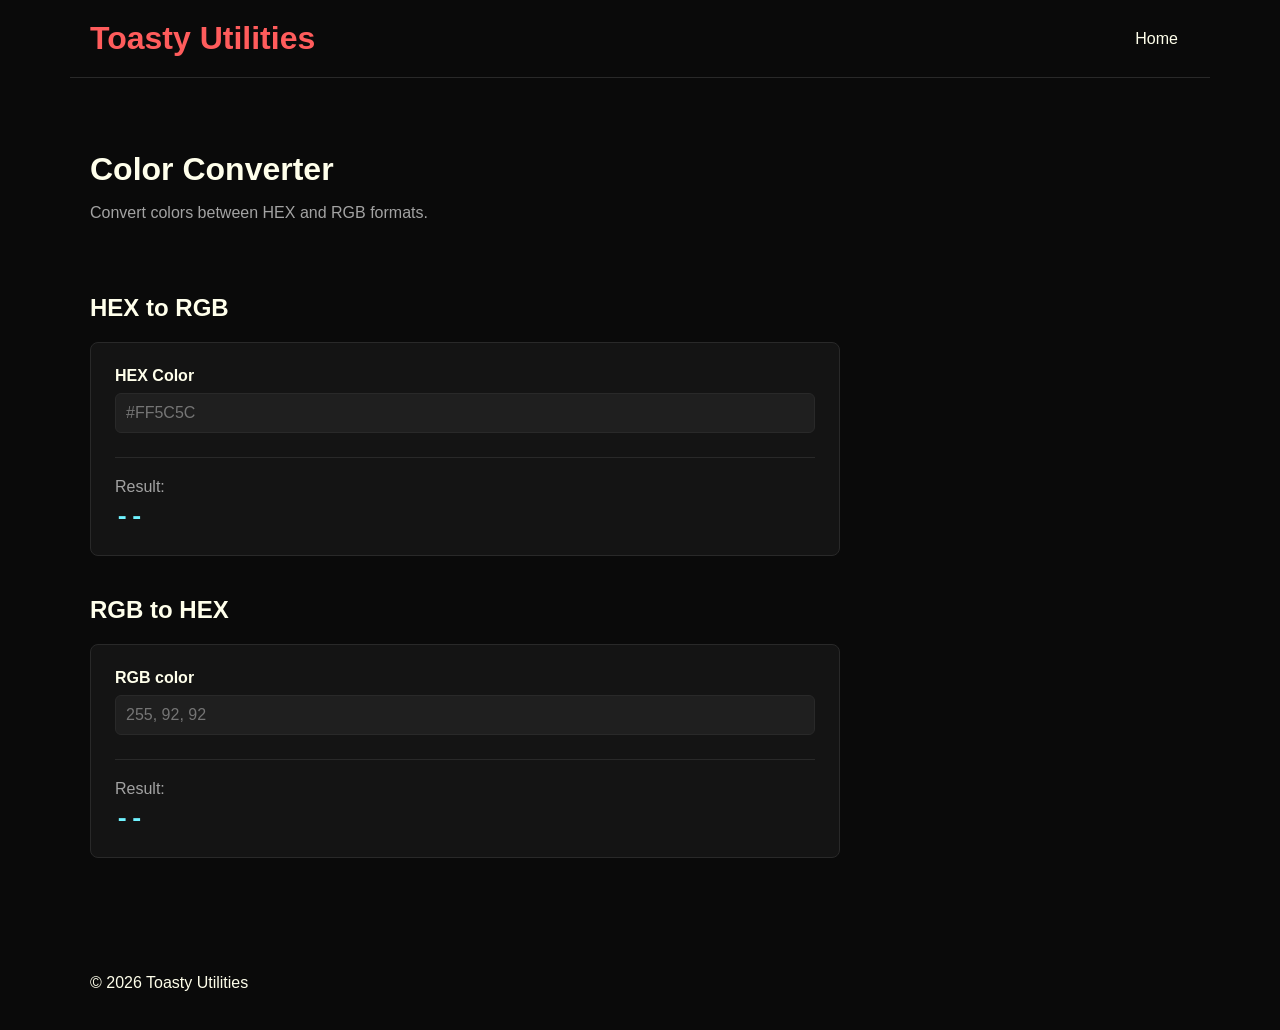
==== color-converter/index.html @ 2135c872 "Initial Toasty Utilities website" ====
<!DOCTYPE html>
<html lang="en">

<head>
  <meta charset="UTF-8">
  <meta name="viewport" content="width=device-width, initial-scale=1.0">

  <title>Color Converter - Toasty Utilities</title>

  <meta
    name="description"
    content="Convert color codes between HEX and RGB easily with Toasty Utilities."
  >

  <link rel="stylesheet" href="../style.css">
</head>

<body>
  
  <header>
    <h1>Toasty Utilities</h1>

    <nav>
      <a href="../">Home</a>
    </nav>
  </header>

  <main>

    <section>
      <h2>Color Converter</h2>

      <p>Convert colors between HEX and RGB formats.</p>
    </section>

    <section>
      <h2>HEX to RGB</h2>

      <div class="converter">

        <div class="converter-input">
          <label for="hex-input">HEX Color</label>
          <input type="text" id="hex-input" placeholder="#FF5C5C">
        </div>

        <div class="converter-result">
          <p>Result:</p>
          <output class="result" id="hex-result">--</output>
        </div>

      </div>

    </section>

    <section>
      <h2>RGB to HEX</h2>

      <div class="converter">

        <div class="converter-input">
          <label for="rgb-input">RGB color</label>
          <input type="text" id="rgb-input" placeholder="255, 92, 92">
        </div>

        <div class="converter-result">
          <p>Result:</p>
          <output class="result" id="rgb-result">--</output>
        </div>

      </div>

    </section>

  </main>

  <footer>
    <p>&copy; 2026 Toasty Utilities</p>
  </footer>

  <script src="script.js"></script>
</body>

</html>
---- style.css ----
:root {
  /* Accent Colors */
  --coral: #FF5C5C;
  --clay: #FFB65C;
  --yellow: #FAFF70;
  --mint: #88FF70;
  --aqua: #70F3FF;
  --horizon: #70A7FF;
  --periwinkle: #9785FF;
  --violet: #FF99FF;

  /* Dark Neutrals */
  --dark-onyx: #0A0A0A;
  --onyx: #141414;
  --carbon-black: #1F1F1F;
  --graphite: #292929;
  --iron-grey: #474747;
  --charcoal: #525252;

  /* Light / Text */
  --ivory: #FFFFEB;
  --text-muted: #A3A3A3;
}

body {
  margin: 0;
  background-color: var(--dark-onyx);
  color: var(--ivory);
  font-family: Helvetica, Arial, sans-serif;
}

header {
  max-width: 1100px;
  margin: 0 auto;
  padding: 20px;

  display: flex;
  align-items: center;
  justify-content: space-between;

  border-bottom: 1px solid var(--graphite);
}

header h1 {
  margin: 0;
  color: var(--coral);
  font-size: 2rem;
}

nav a {
  color: var(--ivory);
  text-decoration: none;
  font-size: 1rem;
  padding: 8px 12px;
}
nav a:hover {
  color: var(--coral);
}

main {
  max-width: 1100px;
  margin: 0 auto;
  padding: 40px 20px;
}

section {
  margin-bottom: 40px;
}
section:first-child {
  padding: 2rem 0;
}
section:first-child h2 {
  margin: 0 0 1rem;
  font-size: 2rem;
  line-height: 1.2;
}
section:first-child p {
  margin: 0;
  color: var(--text-muted);
  font-size: 1rem;
}

.tool-grid {
  display: grid;
  grid-template-columns: repeat(3, 1fr);
  gap: 16px;
}
.tool-card {
  display: block;
  padding: 20px;

  background-color: var(--onyx);
  border: 1px solid var(--graphite);
  border-radius: 8px;

  color: var(--ivory);
  text-decoration: none;

  transition: border-color 0.2s ease;
}
.tool-card h3 {
  margin: 0 0 0.5rem;
  font-size: 1.25rem;

  transition: color 0.2s ease;
}
.tool-card p {
  margin: 0;
  color: var(--text-muted);
  line-height: 1.5;
}

.tool-card--mint:hover {
  border-color: var(--mint);
}
.tool-card--mint:hover h3 {
  color: var(--mint)
}

.tool-card--aqua:hover {
  border-color: var(--aqua);
}
.tool-card--aqua:hover h3 {
  color: var(--aqua);
}

.tool-card--periwinkle:hover {
  border-color: var(--periwinkle);
}
.tool-card--periwinkle:hover h3 {
  color: var(--periwinkle);
}

.tool-card--violet:hover {
  border-color: var(--violet);
}
.tool-card--violet:hover h3 {
  color: var(--violet);
}

.tool-card--coral:hover {
  border-color: var(--coral);
}
.tool-card--coral:hover h3 {
  color: var(--coral);
}

footer {
  max-width: 1100px;
  margin: 0 auto;
  padding: 20px;
}


@media (max-width: 800px) {
  .tool-grid {
    grid-template-columns: repeat(2, 1fr);
  }
}
@media (max-width: 550px) {
  .tool-grid {
    grid-template-columns: 1fr;
  }

  main {
    padding: 30px 16px;
  }
}


.converter {
  max-width: 700px;
  padding: 24px;

  background-color: var(--onyx);
  border: 1px solid var(--graphite);
  border-radius: 8px;
}
.converter-input {
  margin-bottom: 20px;
}
.converter-input label {
  display: block;
  margin-bottom: 8px;

  color: var(--ivory);
  font-weight: bold;
}

.converter-input input,
.converter-input select {
  width: 100%;
  box-sizing: border-box;

  padding: 10px;

  background-color: var(--carbon-black);
  border: 1px solid var(--graphite);
  border-radius: 6px;

  color: var(--ivory);
  font-family: Helvetica, Arial, sans-serif;
  font-size: 1rem;
}
.converter-input input:focus,
.converter-input select:focus {
  outline: none;
  border-color: var(--aqua);
}

#generate-button {
  padding: 10px 16px;

  background-color: var(--aqua);
  border: none;
  border-radius: 6px;

  color: var(--dark-onyx);
  font-family: Helvetica, Arial, sans-serif;
  font-size: 1rem;
  font-weight: bold;

  cursor: pointer;
}
#generate-button:hover {
  background-color: var(--mint);
}

.converter-result {
  margin-top: 24px;
  padding-top: 20px;

  border-top: 1px solid var(--graphite);
}
.converter-result p {
  margin: 0 0 8px;

  color: var(--text-muted);
}

#result, .result {
  color: var(--aqua);
  font-family: "0xProto", monospace;
  font-size: 1.5rem;
  font-weight: bold;
  display: block;
}
#generator-result p {
  font-family: "0xProto", monospace;
  font-size: 1.5rem;
  color: var(--ivory);
}
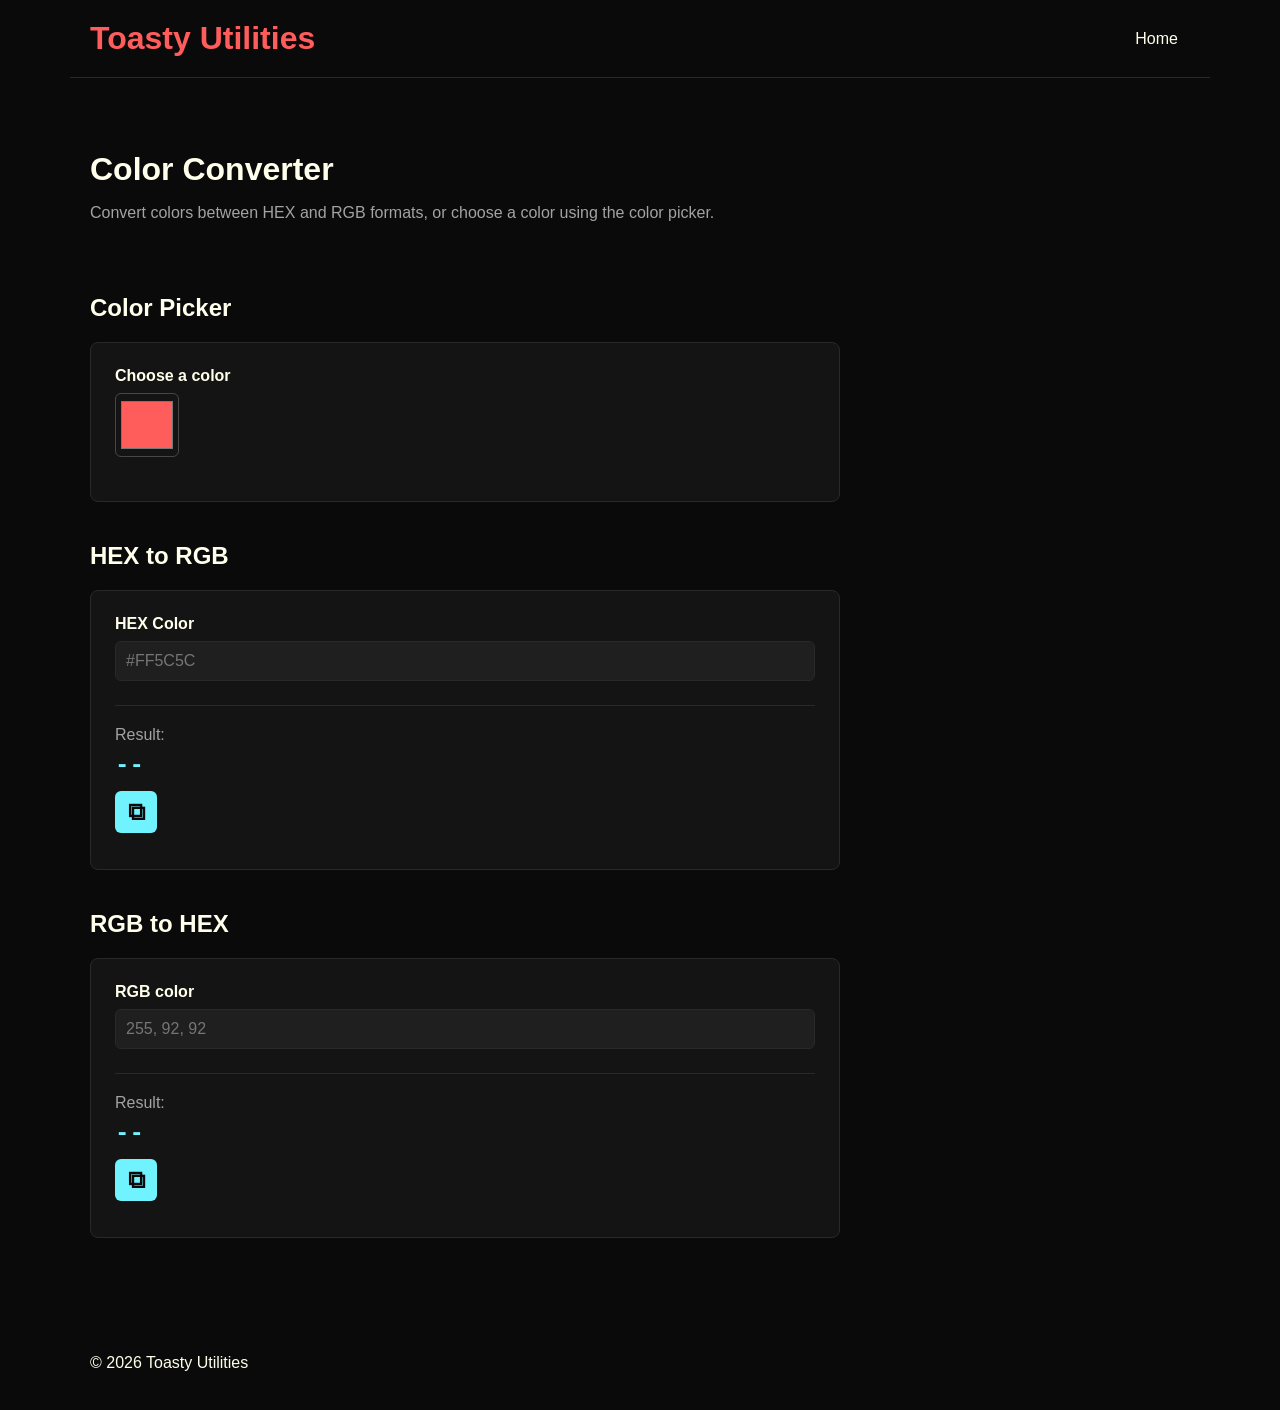
==== commit 48fff659: "Add color converter functionality" ====
--- a/color-converter/index.html
+++ b/color-converter/index.html
@@ -30,7 +30,21 @@
     <section>
       <h2>Color Converter</h2>
 
-      <p>Convert colors between HEX and RGB formats.</p>
+      <p>
+        Convert colors between HEX and RGB formats, or choose a color using
+        the color picker.
+      </p>
+    </section>
+
+    <section>
+      <h2>Color Picker</h2>
+
+      <div class="converter color-picker">
+        <div class="converter-input">
+          <label for="color-picker">Choose a color</label>
+          <input type="color" id="color-picker" value="#FF5C5C">
+        </div>
+      </div>
     </section>
 
     <section>
@@ -46,6 +60,7 @@
         <div class="converter-result">
           <p>Result:</p>
           <output class="result" id="hex-result">--</output>
+          <button class="copy" type="button" id="copy-rgb" aria-label="Copy RGB value">⧉</button>
         </div>
 
       </div>
@@ -65,6 +80,7 @@
         <div class="converter-result">
           <p>Result:</p>
           <output class="result" id="rgb-result">--</output>
+          <button class="copy" type="button" id="copy-hex" aria-label="Copy HEX value">⧉</button>
         </div>
 
       </div>
--- a/style.css
+++ b/style.css
@@ -79,6 +79,16 @@
   color: var(--text-muted);
   font-size: 1rem;
 }
+section ul {
+  color: var(--text-muted);
+}
+section ol, section ul {
+  padding-left: 1.5rem;
+}
+section li {
+  margin-bottom: 0.5rem;
+  color: var(--text-muted);
+}
 
 .tool-grid {
   display: grid;
@@ -151,19 +161,46 @@
   padding: 20px;
 }
 
+.example-grid {
+  display: grid;
+  grid-template-columns: repeat(3, 1fr);
+  gap: 16px;
+}
+.example-card {
+  padding: 16px;
+
+  background-color: var(--onyx);
+  border: 1px solid var(--graphite);
+  border-radius: 8px;
+}
+.example-card h3 {
+  margin: 0 0 8px;
+  font-size: 1.1rem;
+}
+.example-card p {
+  margin: 0;
+
+  color: var(--text-muted);
+  line-height: 1.5;
+}
+
 
 @media (max-width: 800px) {
-  .tool-grid {
+  .tool-grid, .example-grid {
     grid-template-columns: repeat(2, 1fr);
   }
 }
 @media (max-width: 550px) {
-  .tool-grid {
+  .tool-grid, .example-grid {
     grid-template-columns: 1fr;
   }
 
   main {
     padding: 30px 16px;
+  }
+
+  .date-input-grid {
+    grid-template-columns: 1fr;
   }
 }
 
@@ -249,4 +286,87 @@
   font-family: "0xProto", monospace;
   font-size: 1.5rem;
   color: var(--ivory);
+}
+
+#swap-button {
+  width: 42px;
+  height: 42px;
+
+  margin-bottom: 20px;
+  padding: 0;
+
+  background-color: var(--aqua);
+  border: none;
+  border-radius: 6px;
+
+  color: var(--dark-onyx);
+  font-family: Arial, sans-serif;
+  font-size: 1.5rem;
+  font-weight: bold;
+
+  cursor: pointer;
+}
+#swap-button:hover {
+  background-color: var(--mint);
+}
+
+#copy-button, .copy {
+    width: 42px;
+    height: 42px;
+
+    margin-top: 12px;
+    margin-bottom: 12px;
+
+    padding: 0;
+
+    background-color: var(--aqua);
+    border: none;
+    border-radius: 6px;
+
+    color: var(--dark-onyx);
+    font-family: Arial, sans-serif;
+    font-size: 1.5rem;
+    font-weight: bold;
+
+    cursor: pointer;
+}
+
+#copy-button:hover, .copy:hover {
+    background-color: var(--mint);
+}
+
+.current-time {
+  display: grid;
+}
+#current-timestamp {
+  font-size: 3rem;
+}
+#current-timestamp,
+#current-system-time {
+    display: block;
+    margin-bottom: 12px;
+}
+
+.date-input-grid {
+  display: grid;
+  grid-template-columns: repeat(3, 1fr);
+  gap: 16px;
+}
+
+.color-preview {
+  display: flex;
+  align-items: center;
+  gap: 12px;
+}
+
+#color-picker {
+  width: 64px;
+  height: 64px;
+  padding: 3px;
+
+  border: 1px solid var(--iron-grey);
+  border-radius: 6px;
+
+  background: none;
+  cursor: pointer;
 }
